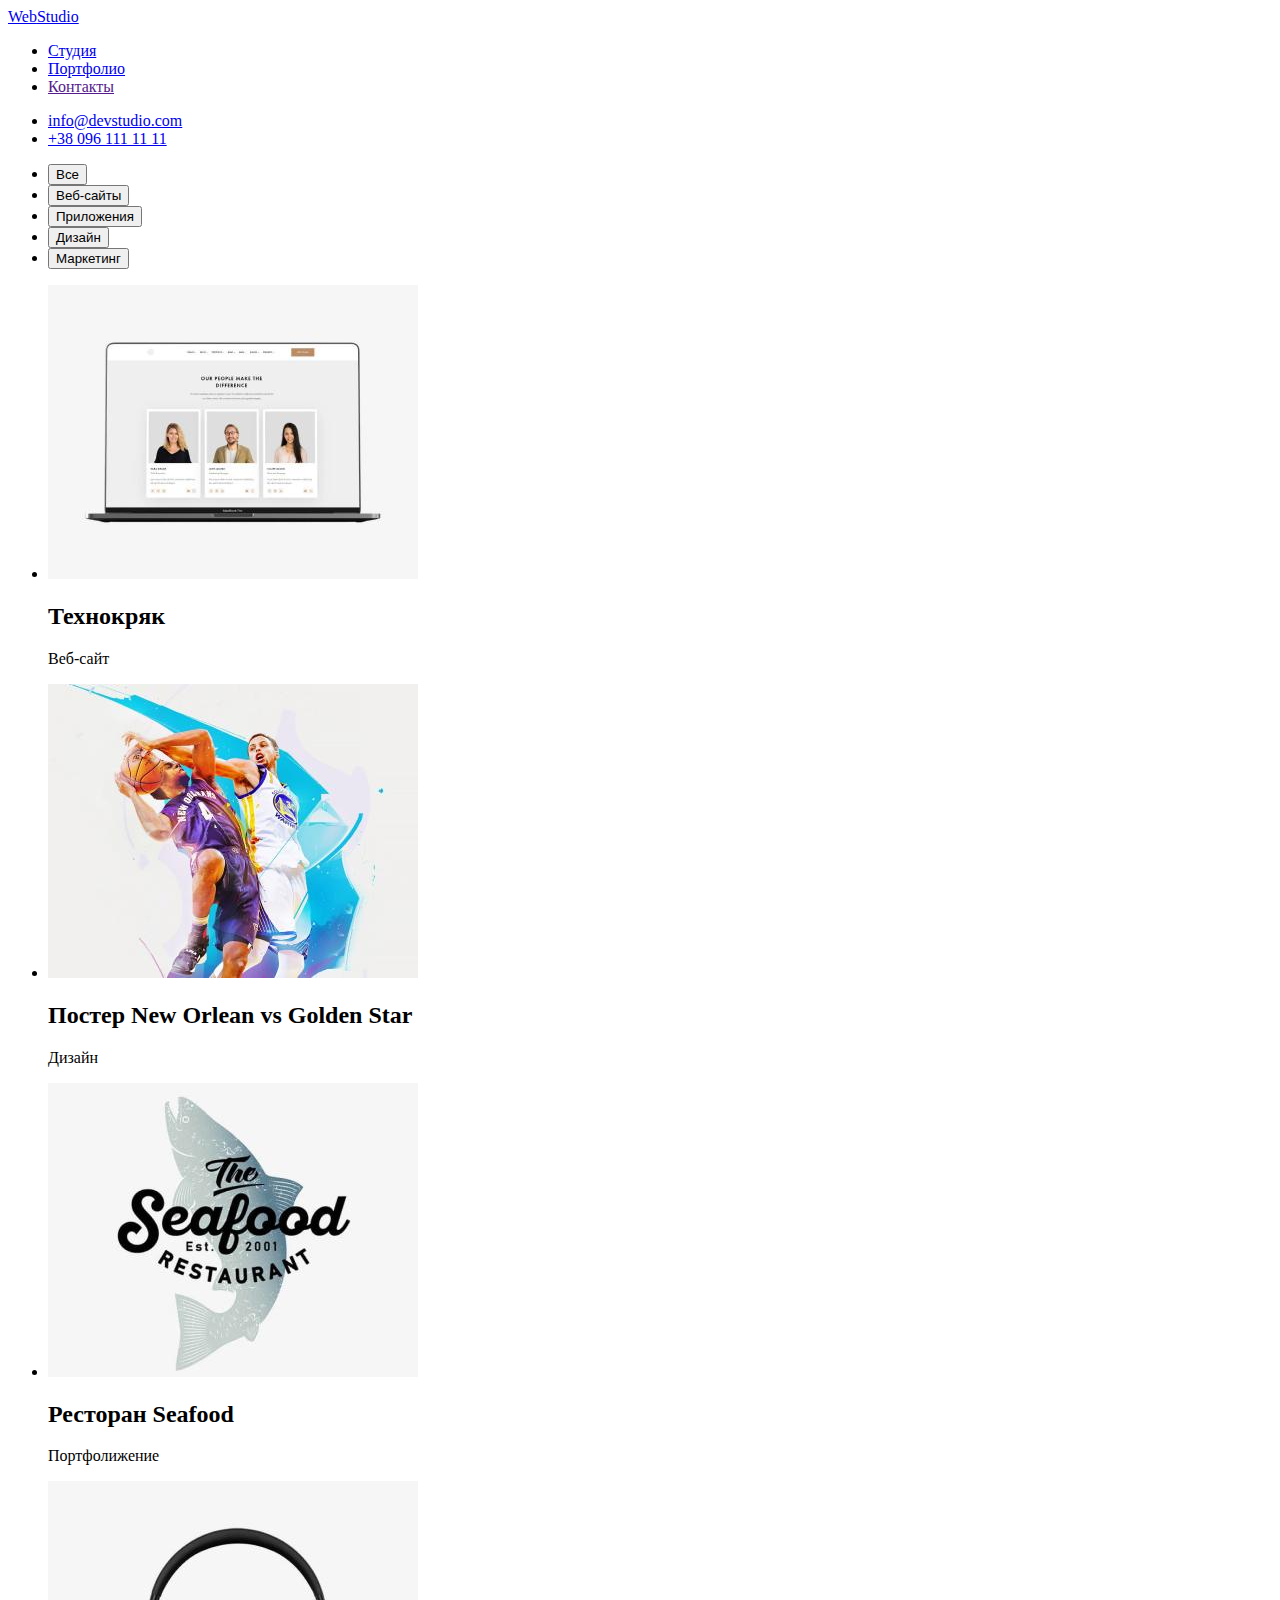
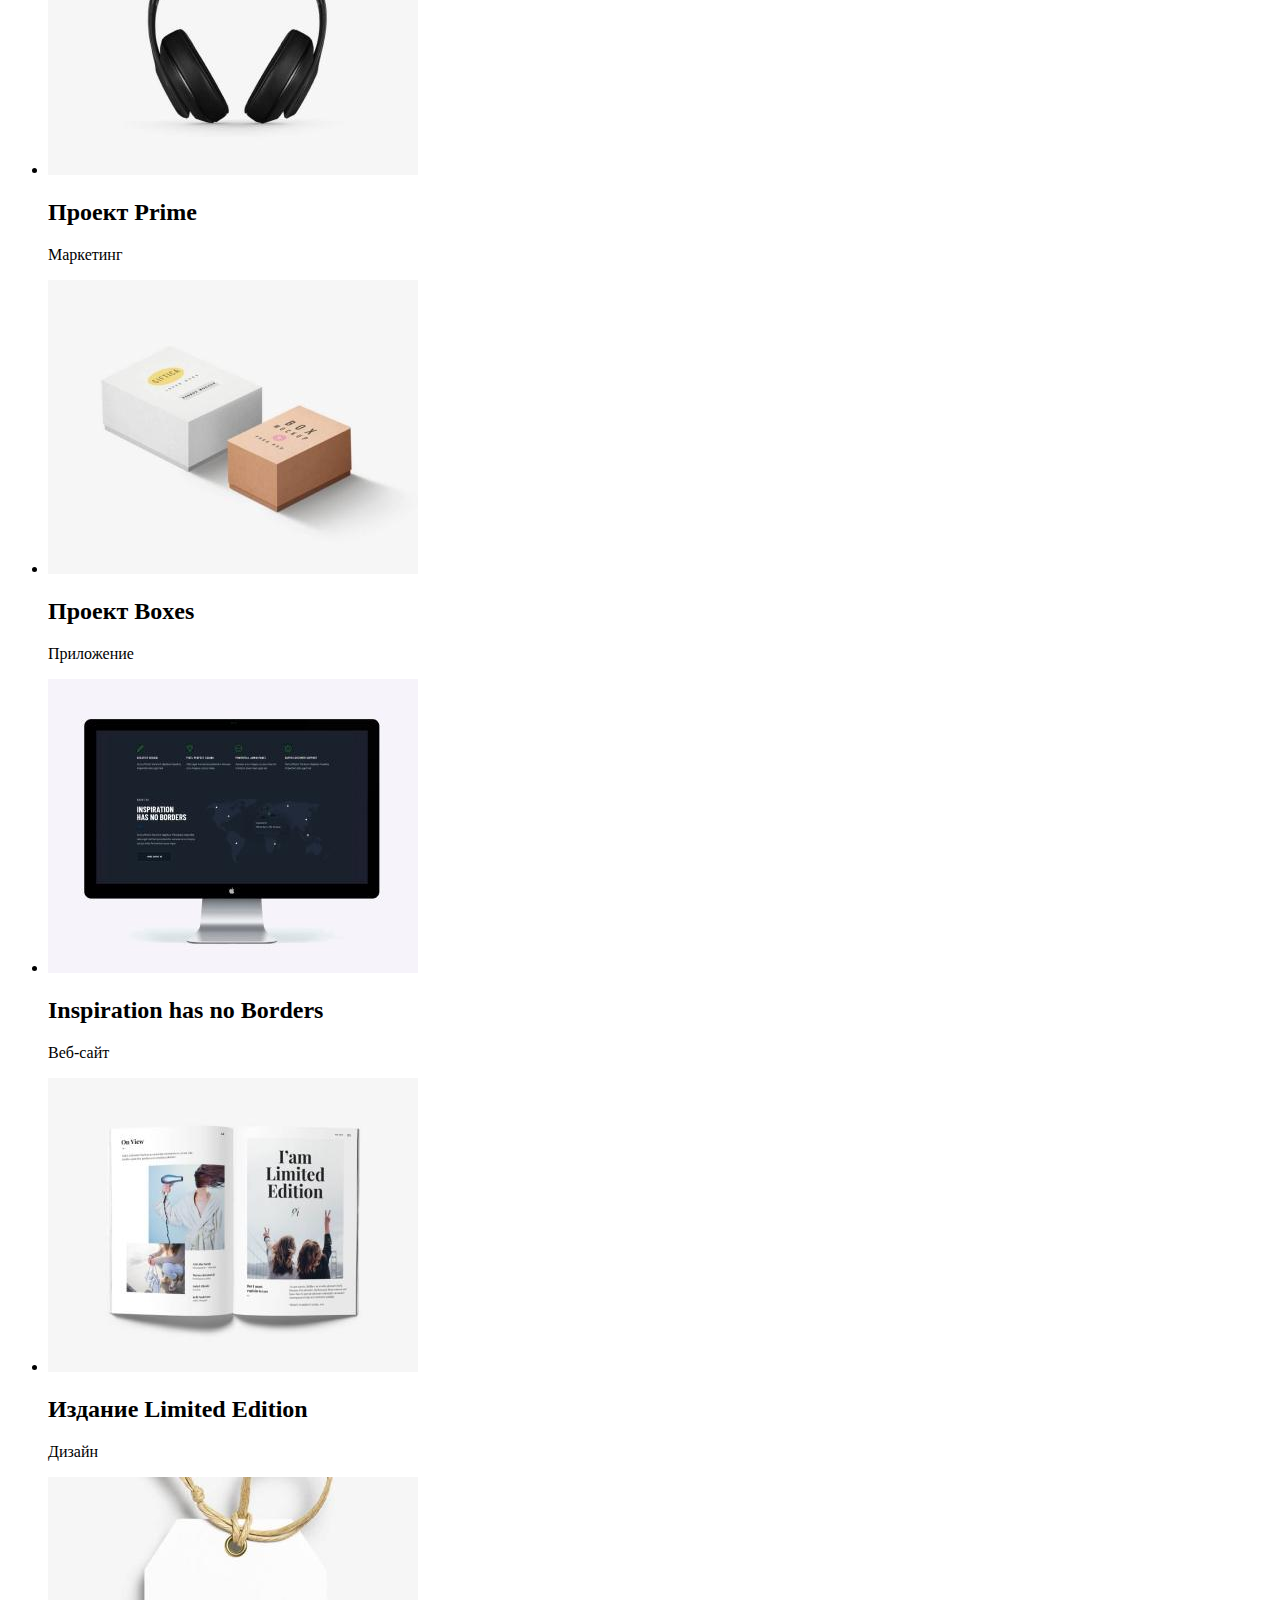
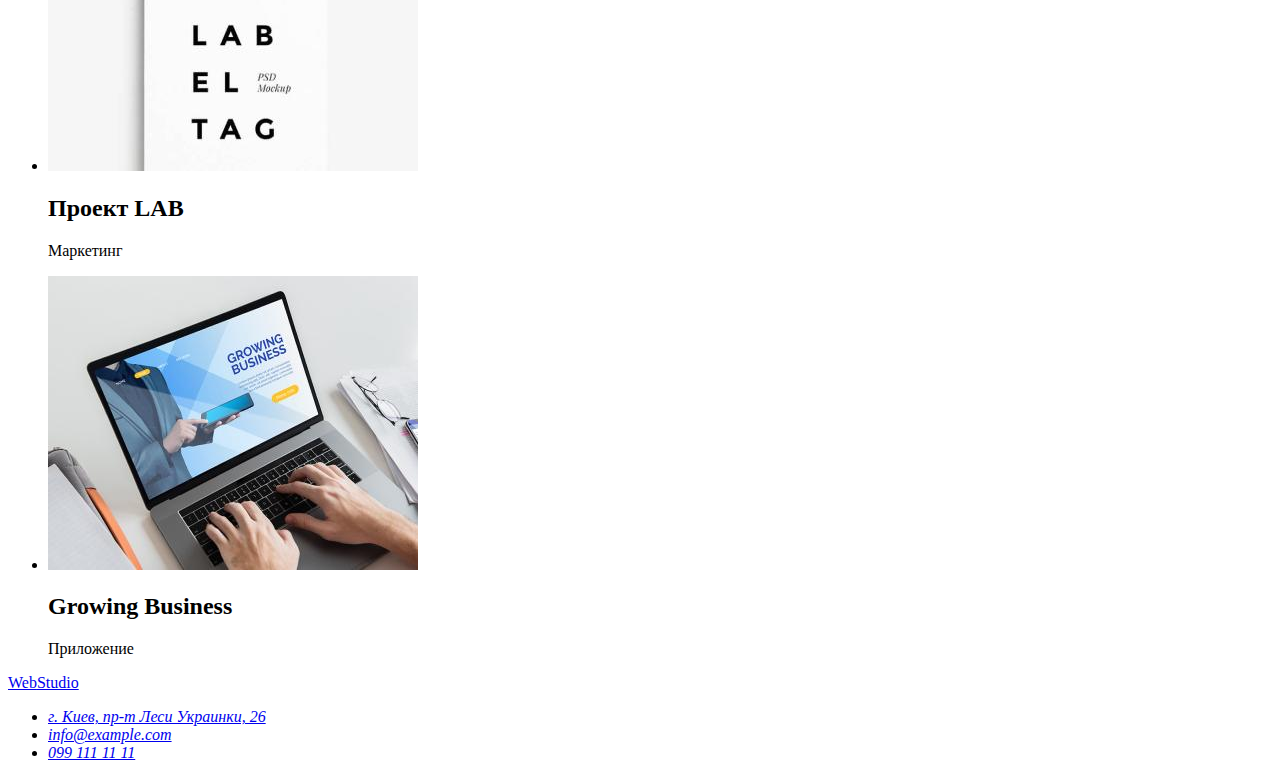
==== portfolio.html @ a6e00706 "?" ====
<!DOCTYPE html>
<html lang="en">
<head>
    <meta charset="UTF-8">
    <meta http-equiv="X-UA-Compatible" content="IE=edge">
    <meta name="description" content="webstudio create website for business"/>
    <meta name="viewport" content="width=device-width, initial-scale=1.0">
    <title>Webstudio</title>
    <link rel="stylesheet" href="https://cdn.jsdelivr.net/npm/bootstrap@4.5.3/dist/css/bootstrap.min.css"
        integrity="sha384-TX8t27EcRE3e/ihU7zmQxVncDAy5uIKz4rEkgIXeMed4M0jlfIDPvg6uqKI2xXr2" crossorigin="anonymous">
    <link rel="stylesheet" href="/css/styles.css">
    <link
        href="https://fonts.googleapis.com/css2?family=Raleway&family=Roboto:ital,wght@0,700;1,400;1,500;1,700&display=swap"
        rel="stylesheet">
</head>

<body>

    <header class="box1">
        <div>
            <a class="logo" href="index.html">Web<span class="logo2">Studio</span> </a>
            <!--добавить ссылки в навигацию-->
            <nav>
                <ul>
                    <li><a class="header" href="index.html">Студия</a></li>
                    <li><a class="header" href="portfolio.html">Портфолио</a></li>
                    <li><a class="header" href="">Контакты</a></li>
                </ul>
            </nav>
        </div>
        <ul>
            <li><a class="header" href="mailto:info@devstudio.com">info@devstudio.com</a></li>
            <li><a class="header" href="tel:+380961111111">+38 096 111 11 11</a></li>
        </ul>
    </header>

    <main>
        <section class="box7">
        <div>
            <ul class="">
                <li>
                    <button class="filter" type="button"> Все</button>
                </li>
                <li>
                    <button class="filter" type="button"> Веб-сайты</button> 
                </li>
                <li>
                    <button class="filter" type="button"> Приложения</button>
                </li>
                <li>
                    <button class="filter" type="button"> Дизайн</button>
                </li>
                <li>
                    <button  class="filter" type="button">Маркетинг</button> 
                </li>
            </ul>
        </div>

        <div>
          <ul>
                <li>
                    <img src="/images/8.jpg" alt="открытый ноутбук с профайлами 3х людей" width="370" height="294"> 
                    <h2  class="heading6">Технокряк</h2> 
                    <p class="description secondary">Веб-сайт</p> 
                </li>
                <li>
                    <img src="/images/9.jpg" alt="два баскедболиста с мячем" width="370" height="294">
                    <h2 class="heading6"> Постер New Orlean vs Golden Star</h2> 
                    <p class="description secondary">Дизайн</p> 
                </li>
                <li>
                    <img src="/images/10.jpg" alt="рыба" width="370" height="294">
                    <h2 class="heading6"> Ресторан Seafood</h2> 
                    <p class="description secondary">Портфолижение</p>
                </li>
                <li>
                    <img src="/images/11.jpg" alt="наушники" width="370" height="294"> 
                    <h2 class="heading6">Проект  Prime</h2> 
                    <p class="description secondary">Маркетинг</p> 
                </li>
                <li>
                    <img src="/images/12.jpg" alt="две коробки" width="370" height="294">
                    <h2 class="heading6">Проект Boxes</h2>
                    <p class="description secondary"> Приложение</p> 
                </li>
                <li>
                    <img src="/images/13.jpg" alt="монитор компьютера" width="370" height="294">
                    <h2 class="heading6">Inspiration has no Borders</h2> 
                    <p class="description secondary">Веб-сайт</p> 
                </li>
                <li>
                    <img src="/images/14.jpg" alt="открытая книга" width="370" height="294"> 
                    <h2 class="heading6">Издание Limited Edition</h2> 
                    <p class="description secondary">Дизайн</p> 
                </li>
                <li>
                    <img src="/images/15.jpg" alt="этикетка" width="370" height="294">
                    <h2 class="heading6">Проект LAB</h2> 
                    <p class="description secondary">Маркетинг</p> 
                </li>
                <li>
                    <img src="/images/16.jpg" alt="руки печатают на ноутбуке" width="370" height="294"> 
                    <h2 class="heading6">Growing Business</h2> 
                    <p class="description secondary">Приложение</p> 
                </li>
          </ul>
        </div>
        </section>
    </main>

    <footer class="box6">
        <a class="logo" href="index.html">Web<span class="logo3">Studio</span> </a>
        <address>
            <ul>
                <li>
                    <a class="footer" href="https://www.google.com/maps/place/Lesi+Ukrainky+Blvd,+26,+Kyiv,+Ukraine,+02000/@50.4269006,30.5400176,16.75z/data=!4m5!3m4!1s0x40d4cf0e033ecbe9:0x57a4dffefec77da0!8m2!3d50.4265807!4d30.5383858">
                     г. Киев, пр-т Леси Украинки, 26</a>
                </li>
                <li>
                    <a class="footer" href="mailto:info@example.com">info@example.com</a>
                </li>
                <li>
                    <a class="footer" href="tel:0991111111">099 111 11 11</a>
                </li>
            </ul>
        </address>
    </footer>


<script src="https://code.jquery.com/jquery-3.5.1.slim.min.js"
    integrity="sha384-DfXdz2htPH0lsSSs5nCTpuj/zy4C+OGpamoFVy38MVBnE+IbbVYUew+OrCXaRkfj"
    crossorigin="anonymous"></script>
<script src="https://cdn.jsdelivr.net/npm/bootstrap@4.5.3/dist/js/bootstrap.bundle.min.js"
    integrity="sha384-ho+j7jyWK8fNQe+A12Hb8AhRq26LrZ/JpcUGGOn+Y7RsweNrtN/tE3MoK7ZeZDyx"
    crossorigin="anonymous"></script>
</body>
</html>
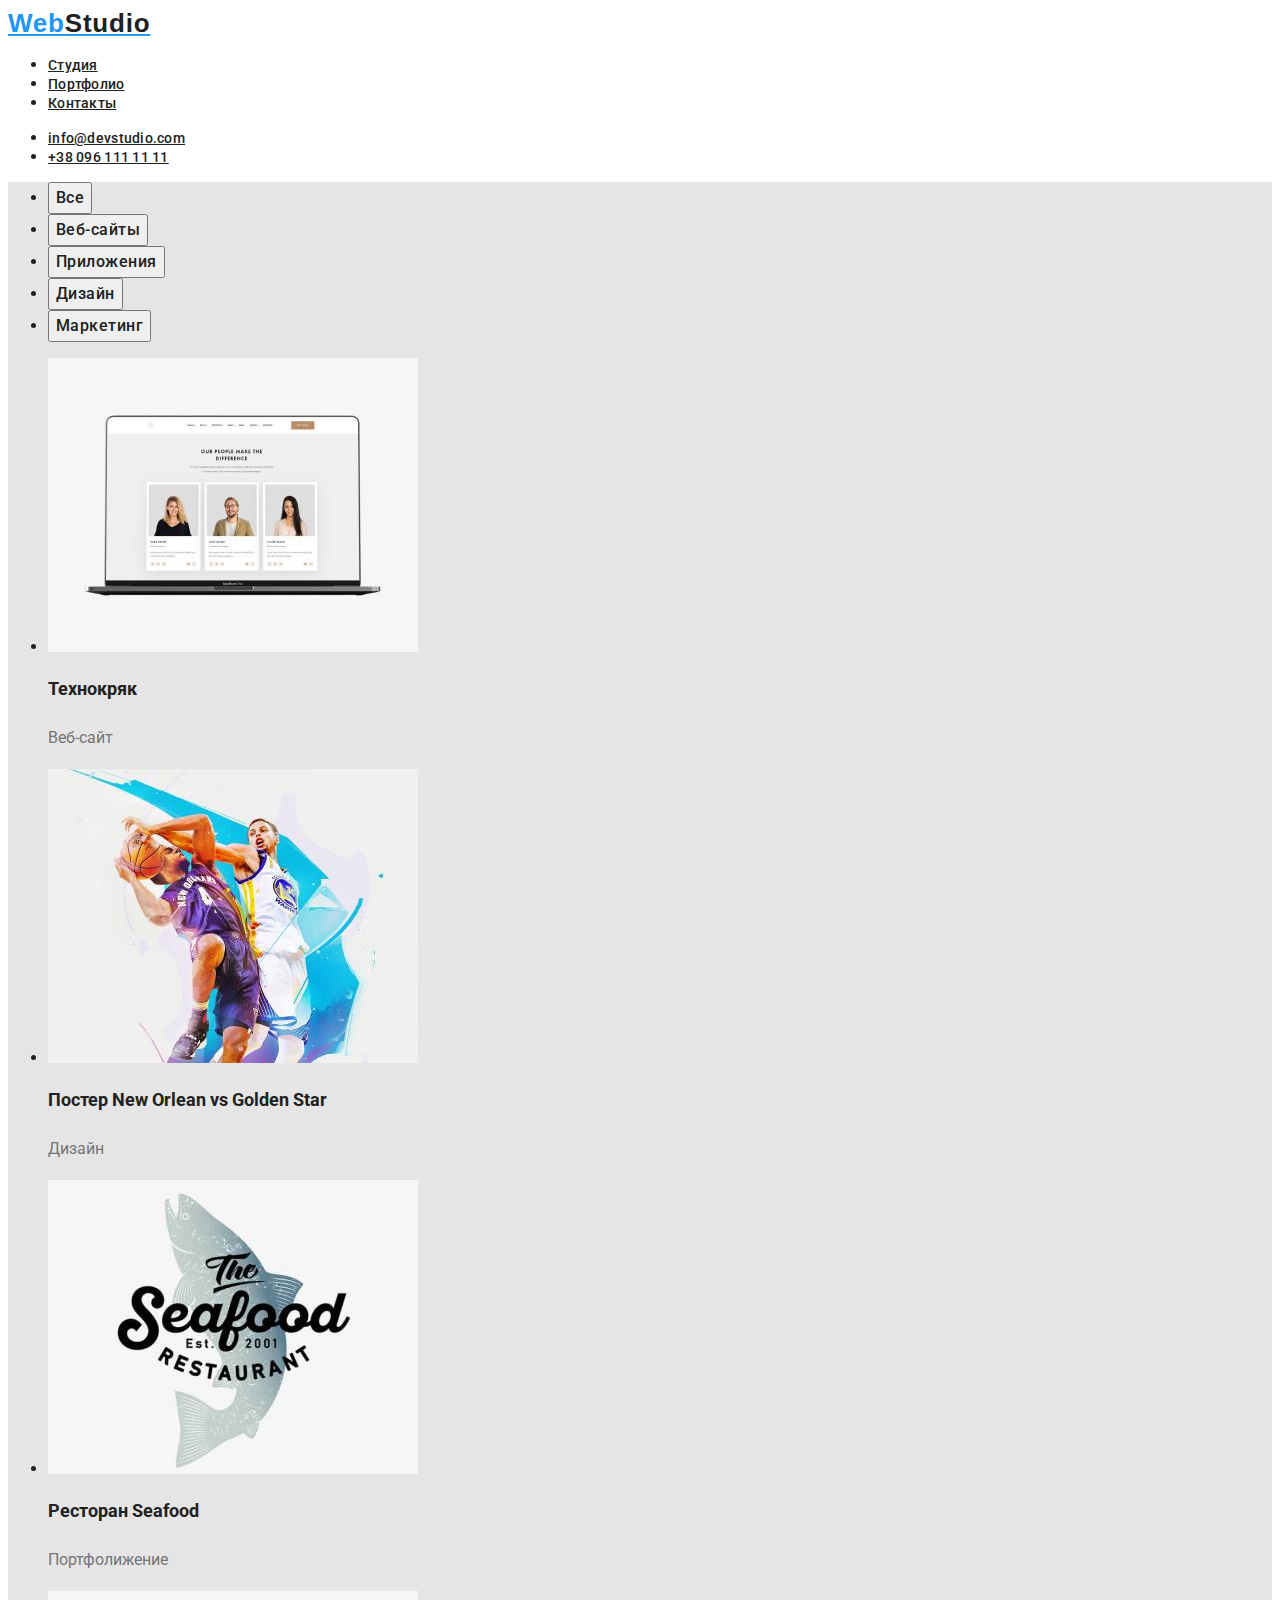
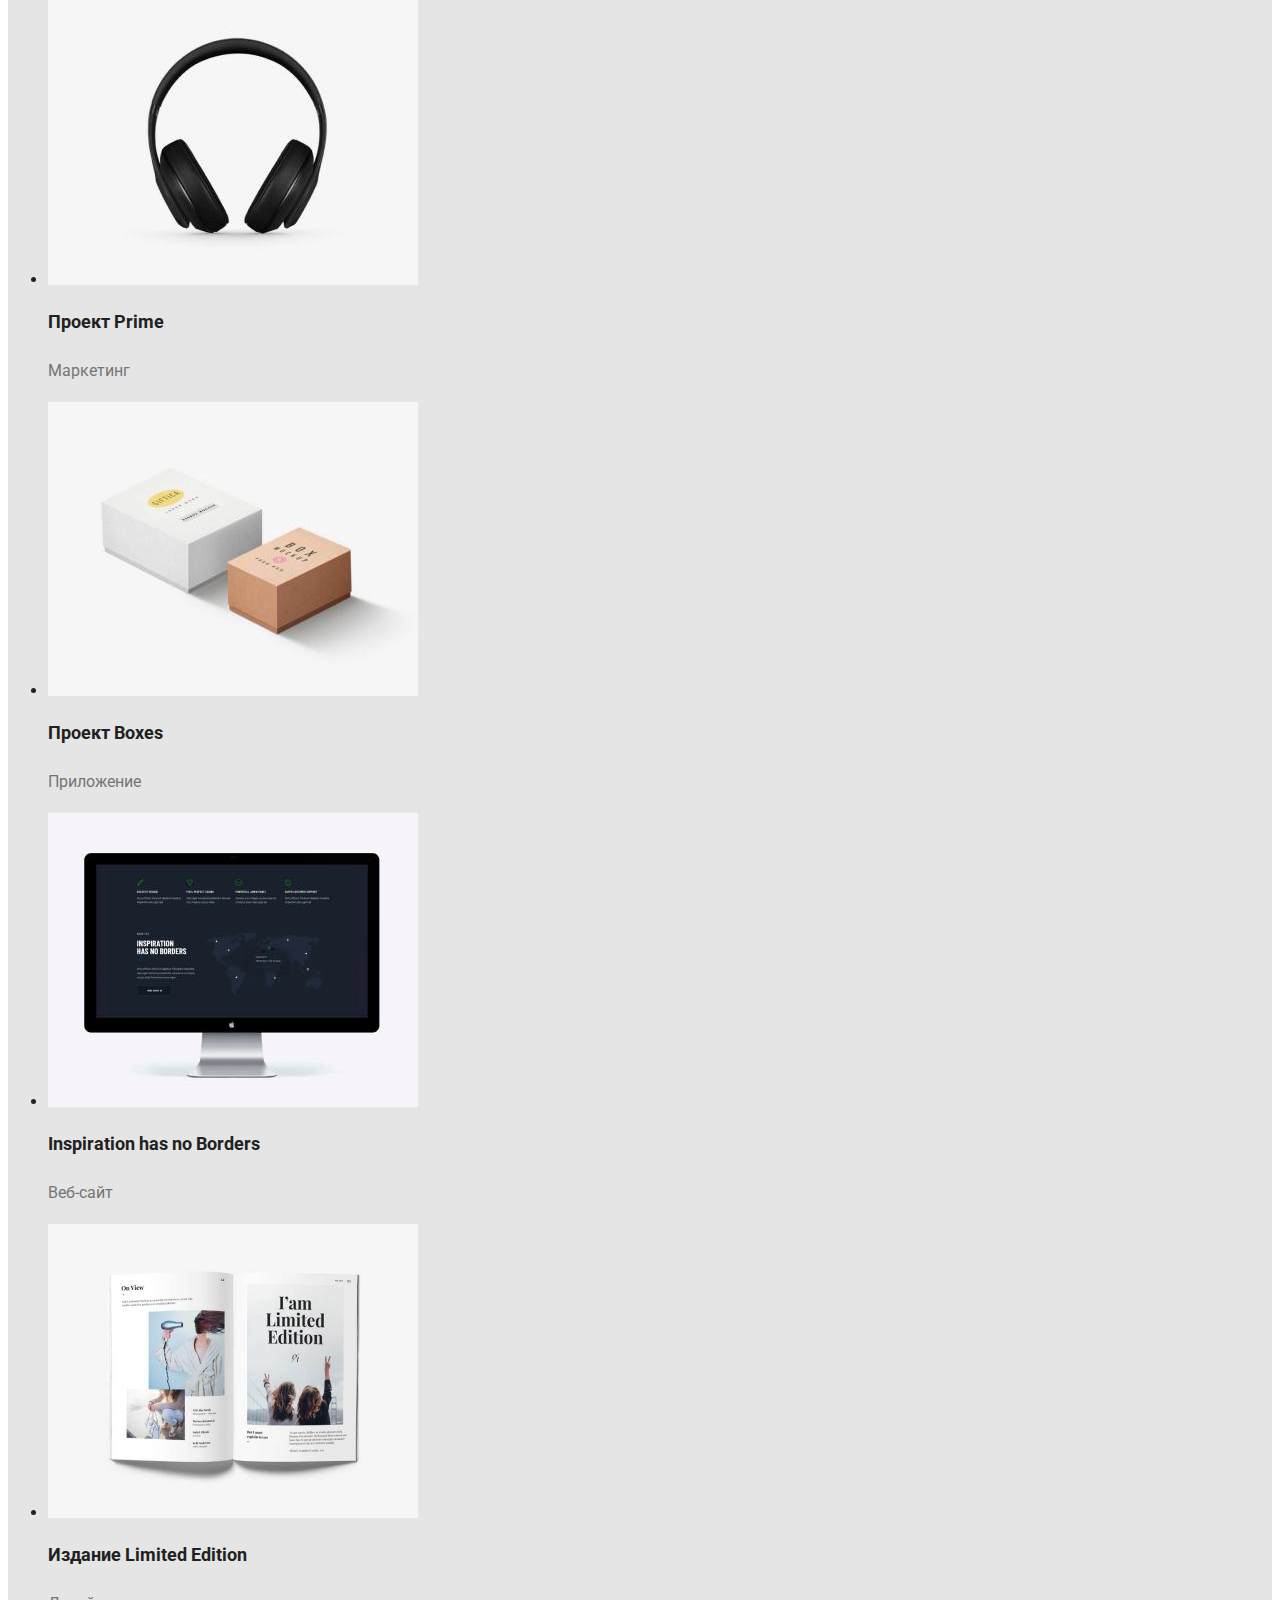
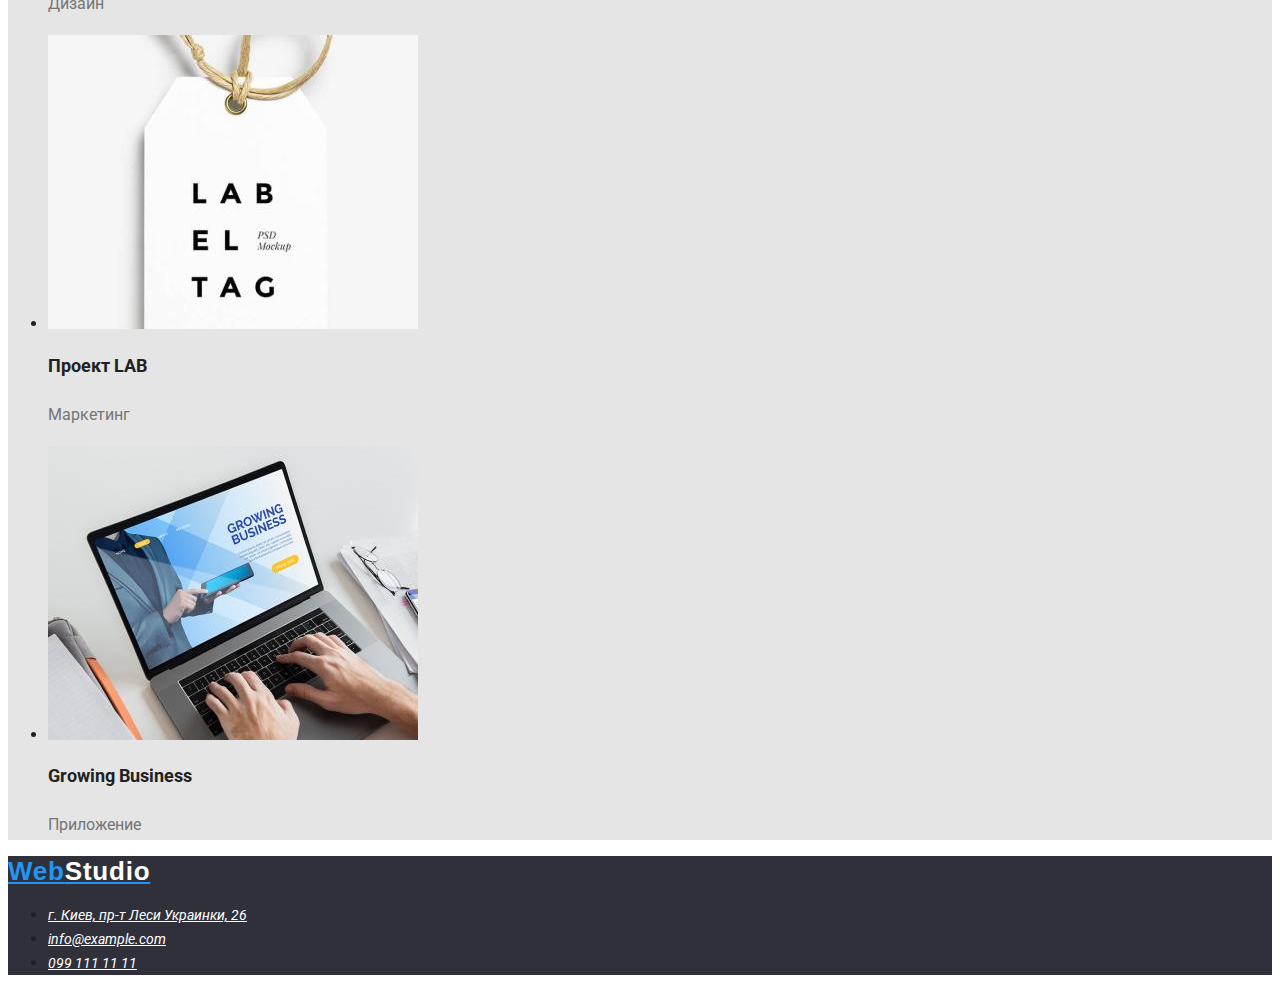
==== commit 40384c71: "точки" ====
--- a/portfolio.html
+++ b/portfolio.html
@@ -6,24 +6,22 @@
     <meta name="description" content="webstudio create website for business"/>
     <meta name="viewport" content="width=device-width, initial-scale=1.0">
     <title>Webstudio</title>
-    <link rel="stylesheet" href="https://cdn.jsdelivr.net/npm/bootstrap@4.5.3/dist/css/bootstrap.min.css"
-        integrity="sha384-TX8t27EcRE3e/ihU7zmQxVncDAy5uIKz4rEkgIXeMed4M0jlfIDPvg6uqKI2xXr2" crossorigin="anonymous">
-    <link rel="stylesheet" href="/css/styles.css">
     <link
         href="https://fonts.googleapis.com/css2?family=Raleway&family=Roboto:ital,wght@0,700;1,400;1,500;1,700&display=swap"
         rel="stylesheet">
+    <link rel="stylesheet" href="/css/styles.css">
 </head>
 
 <body>
 
     <header class="box1">
         <div>
-            <a class="logo" href="index.html">Web<span class="logo2">Studio</span> </a>
+            <a class="logo" href="./index.html">Web<span class="logo2">Studio</span> </a>
             <!--добавить ссылки в навигацию-->
             <nav>
                 <ul>
-                    <li><a class="header" href="index.html">Студия</a></li>
-                    <li><a class="header" href="portfolio.html">Портфолио</a></li>
+                    <li><a class="header" href="./index.html">Студия</a></li>
+                    <li><a class="header" href="./portfolio.html">Портфолио</a></li>
                     <li><a class="header" href="">Контакты</a></li>
                 </ul>
             </nav>
@@ -39,16 +37,16 @@
         <div>
             <ul class="">
                 <li>
-                    <button class="filter" type="button"> Все</button>
+                    <button class="filter" type="button">Все</button>
                 </li>
                 <li>
-                    <button class="filter" type="button"> Веб-сайты</button> 
+                    <button class="filter" type="button">Веб-сайты</button> 
                 </li>
                 <li>
-                    <button class="filter" type="button"> Приложения</button>
+                    <button class="filter" type="button">Приложения</button>
                 </li>
                 <li>
-                    <button class="filter" type="button"> Дизайн</button>
+                    <button class="filter" type="button">Дизайн</button>
                 </li>
                 <li>
                     <button  class="filter" type="button">Маркетинг</button> 
@@ -59,47 +57,47 @@
         <div>
           <ul>
                 <li>
-                    <img src="/images/8.jpg" alt="открытый ноутбук с профайлами 3х людей" width="370" height="294"> 
+                    <img src="./images/8.jpg" alt="открытый ноутбук с профайлами 3х людей" width="370" height="294"> 
                     <h2  class="heading6">Технокряк</h2> 
                     <p class="description secondary">Веб-сайт</p> 
                 </li>
                 <li>
-                    <img src="/images/9.jpg" alt="два баскедболиста с мячем" width="370" height="294">
+                    <img src="./images/9.jpg" alt="два баскедболиста с мячем" width="370" height="294">
                     <h2 class="heading6"> Постер New Orlean vs Golden Star</h2> 
                     <p class="description secondary">Дизайн</p> 
                 </li>
                 <li>
-                    <img src="/images/10.jpg" alt="рыба" width="370" height="294">
+                    <img src="./images/10.jpg" alt="рыба" width="370" height="294">
                     <h2 class="heading6"> Ресторан Seafood</h2> 
                     <p class="description secondary">Портфолижение</p>
                 </li>
                 <li>
-                    <img src="/images/11.jpg" alt="наушники" width="370" height="294"> 
+                    <img src="./images/11.jpg" alt="наушники" width="370" height="294"> 
                     <h2 class="heading6">Проект  Prime</h2> 
                     <p class="description secondary">Маркетинг</p> 
                 </li>
                 <li>
-                    <img src="/images/12.jpg" alt="две коробки" width="370" height="294">
+                    <img src="./images/12.jpg" alt="две коробки" width="370" height="294">
                     <h2 class="heading6">Проект Boxes</h2>
                     <p class="description secondary"> Приложение</p> 
                 </li>
                 <li>
-                    <img src="/images/13.jpg" alt="монитор компьютера" width="370" height="294">
+                    <img src="./images/13.jpg" alt="монитор компьютера" width="370" height="294">
                     <h2 class="heading6">Inspiration has no Borders</h2> 
                     <p class="description secondary">Веб-сайт</p> 
                 </li>
                 <li>
-                    <img src="/images/14.jpg" alt="открытая книга" width="370" height="294"> 
+                    <img src="./images/14.jpg" alt="открытая книга" width="370" height="294"> 
                     <h2 class="heading6">Издание Limited Edition</h2> 
                     <p class="description secondary">Дизайн</p> 
                 </li>
                 <li>
-                    <img src="/images/15.jpg" alt="этикетка" width="370" height="294">
+                    <img src="./images/15.jpg" alt="этикетка" width="370" height="294">
                     <h2 class="heading6">Проект LAB</h2> 
                     <p class="description secondary">Маркетинг</p> 
                 </li>
                 <li>
-                    <img src="/images/16.jpg" alt="руки печатают на ноутбуке" width="370" height="294"> 
+                    <img src="./images/16.jpg" alt="руки печатают на ноутбуке" width="370" height="294"> 
                     <h2 class="heading6">Growing Business</h2> 
                     <p class="description secondary">Приложение</p> 
                 </li>
@@ -109,7 +107,7 @@
     </main>
 
     <footer class="box6">
-        <a class="logo" href="index.html">Web<span class="logo3">Studio</span> </a>
+        <a class="logo" href="./index.html">Web<span class="logo3">Studio</span> </a>
         <address>
             <ul>
                 <li>
@@ -125,13 +123,5 @@
             </ul>
         </address>
     </footer>
-
-
-<script src="https://code.jquery.com/jquery-3.5.1.slim.min.js"
-    integrity="sha384-DfXdz2htPH0lsSSs5nCTpuj/zy4C+OGpamoFVy38MVBnE+IbbVYUew+OrCXaRkfj"
-    crossorigin="anonymous"></script>
-<script src="https://cdn.jsdelivr.net/npm/bootstrap@4.5.3/dist/js/bootstrap.bundle.min.js"
-    integrity="sha384-ho+j7jyWK8fNQe+A12Hb8AhRq26LrZ/JpcUGGOn+Y7RsweNrtN/tE3MoK7ZeZDyx"
-    crossorigin="anonymous"></script>
 </body>
 </html>--- a/css/styles.css
+++ b/css/styles.css
@@ -0,0 +1,179 @@
+:root {
+   --primary-text-color:#212121;
+   --secondary-text-color: #757575;
+   --accent-color: #2196F3; 
+   --primary-white-color: #ffffff;
+   --primary-bgcolor:#2F303A;
+   --secondary-bgcolor: #E5E5E5;
+   --tertiary-bgcolor: #F5F4FA;
+}
+
+body { 
+    color: var(--primary-text-color);
+    font-family: 'Roboto',sans-serif;
+    font-style: normal;
+    font-weight: normal;
+      }
+
+
+/* боксы*/
+.box1{ background-color: var(--primary-white-color);
+
+}
+
+.box2 {
+    background-color: var(--primary-bgcolor)
+   
+}
+
+.box3 {
+    background-color: var(--secondary-bgcolor);
+}
+
+.box4 {
+    background-color: var(--secondary-bgcolor);
+}
+
+.box5 {
+    background-color: var(--tertiary-bgcolor);
+}
+
+.box6 {
+    background-color: var(--primary-bgcolor);
+}
+
+.box7 {
+    background-color: var(--secondary-bgcolor);
+}
+
+/* все что с хувер эффектом*/
+.header{ color: inherit;
+         font-family: inherit;
+         font-weight: 500;
+         font-size: 14px;
+         line-height: 16px;
+         letter-spacing: 0.02em;
+         }
+
+.header:hover, .header:focus { 
+    color: var(--accent-color);
+}
+
+.submit {
+    font-family: inherit;
+    font-weight: bold;
+    font-size: 16px;
+    line-height: 30px;
+    letter-spacing: 0.06em;
+    color: var(--primary-white-color);
+    background-color: var(--accent-color);
+    display: flex;
+    align-items: center;
+    text-align: center;
+    cursor: pointer;
+}
+
+.filter {
+    font-family: inherit;
+    font-weight: 500;
+    font-size: 16px;
+    line-height: 26px;
+    letter-spacing: 0.03em;
+    color:var(--primary-text-color);
+}
+
+.filter:hover, .filter:focus { background-color: var(--accent-color);
+                               color:var(--primary-white-color);
+}
+
+/* все описания */
+
+.description {
+    color: var(--secondary-text-color);
+}
+
+.primary {
+    font-family: inherit;
+    font-size: 14px;
+    line-height: 24px;
+    letter-spacing: 0.03em;  
+
+}
+
+.secondary {
+    font-family: inherit;
+     font-size: 16px;
+    line-height: 30px;
+}
+
+/* Logo*/
+
+.logo {
+    color: var(--accent-color);
+    font-family: 'Releway', sans-serif;
+    font-weight: bold;
+    font-size: 26px;
+    line-height: 31px;
+    letter-spacing: 0.03em;
+}
+
+.logo2 {
+    color: var(--primary-text-color);
+}
+
+.logo3 { 
+    color: var(--primary-white-color);
+}
+
+/*footer*/
+
+.footer {
+    font-family: inherit;
+    font-size: 14px;
+    line-height: 24px;
+    color: var(--primary-white-color);
+}
+
+/*все заголовки*/
+
+.heading1 {
+    color: var(--primary-white-color);
+    font-family: inherit;
+    font-weight: 900;
+    font-size: 44px;
+    line-height: 60px;
+    text-transform:uppercase;
+    text-align: center;
+    letter-spacing: 0.06em;
+
+}
+
+.heading3 {
+    font-family: inherit;
+    font-size: 14px;
+    line-height: 16px;
+    color: inherit;
+
+}
+
+.heading4 {
+    font-family: inherit;
+    font-size: 36px;
+    line-height: 42px;
+    color: imherit;
+}
+
+.heading5 {font-family: inherit;
+           font-style: medium;
+           font-size: 16px;
+           line-height: 19px;
+           color: inherit;
+
+}
+
+.heading6 {
+    font-family: inherit;
+    color: inherit;
+    font-size: 18px;
+    line-height: 36px;
+}
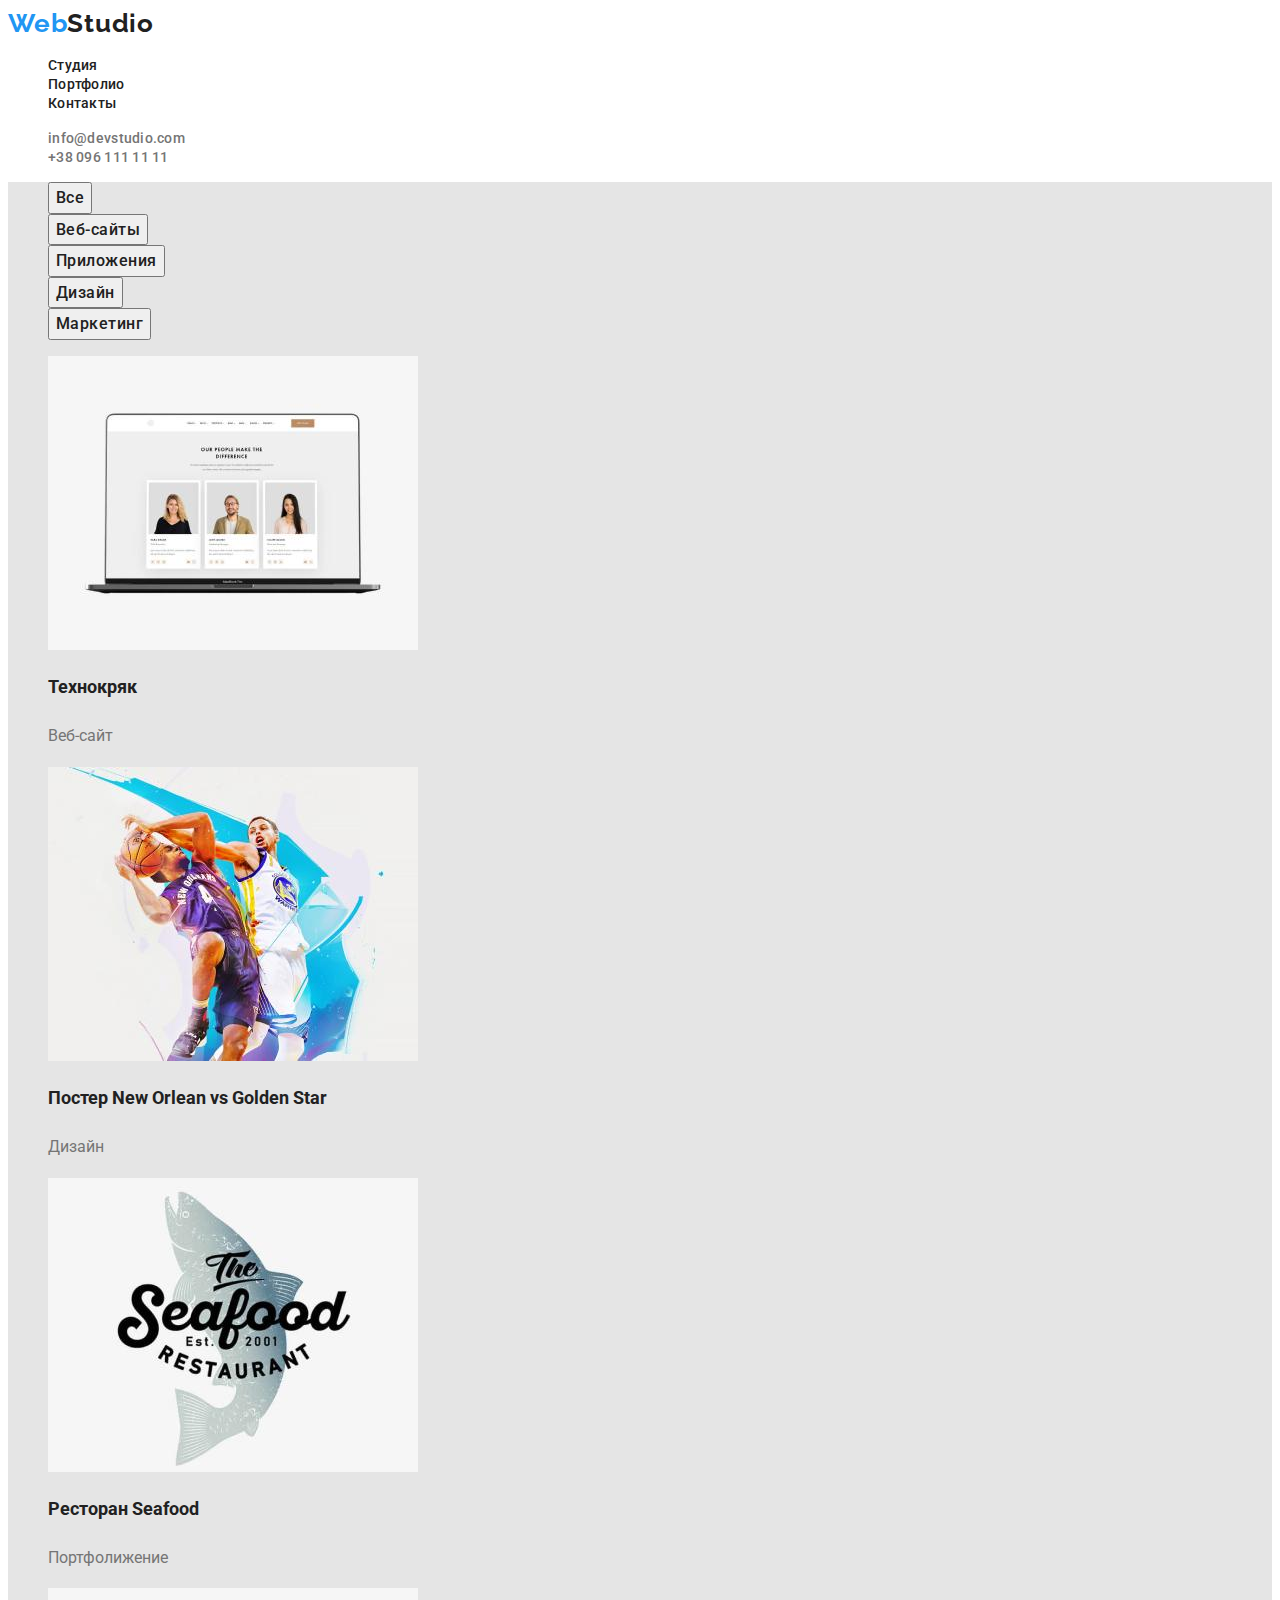
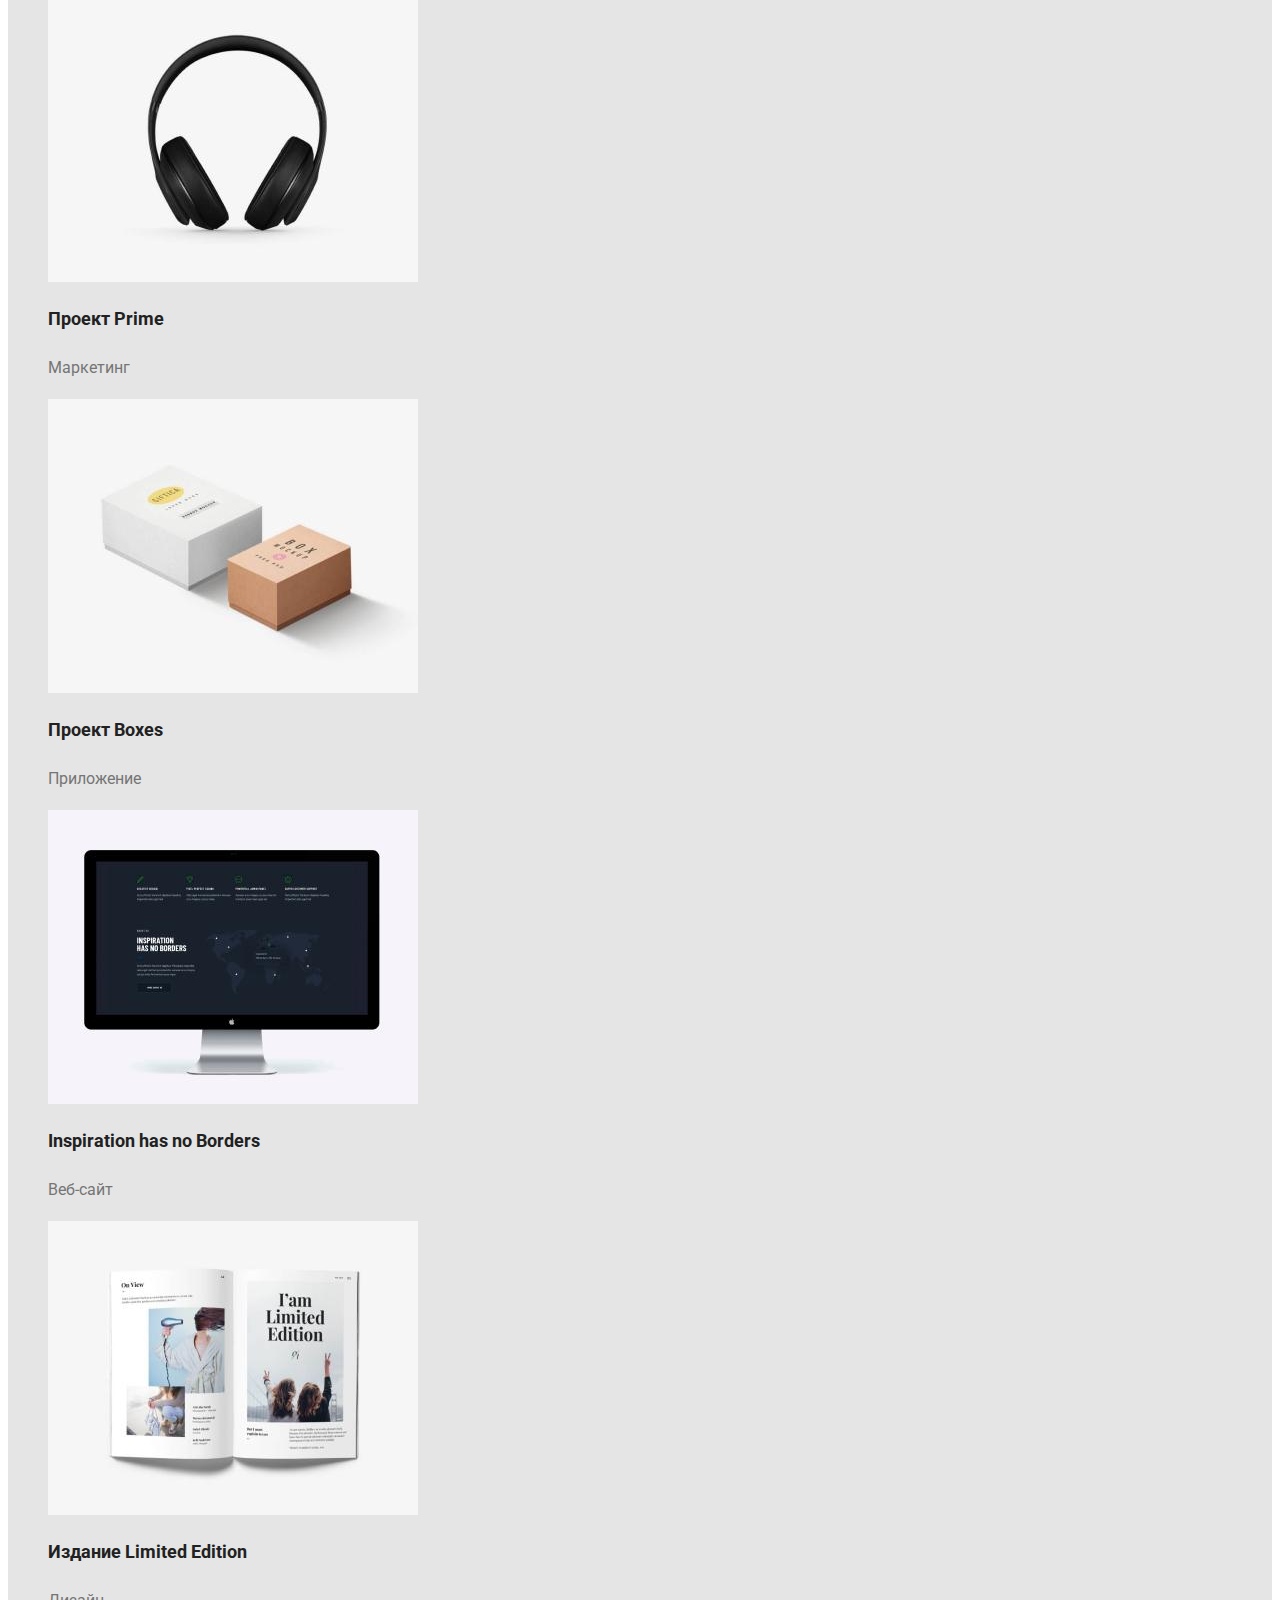
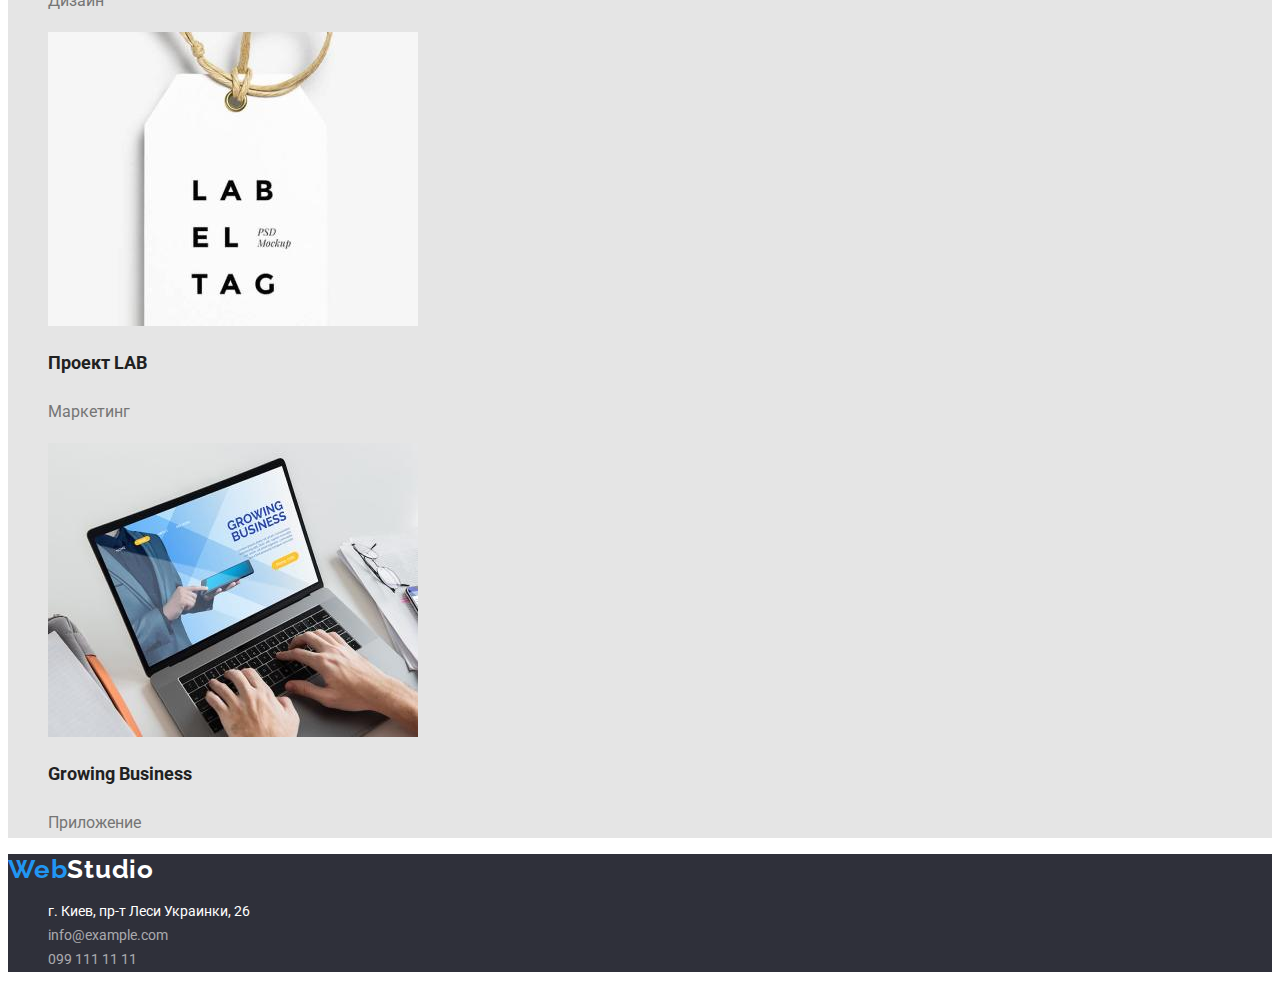
==== commit 1fdc3161: "CSS" ====
--- a/portfolio.html
+++ b/portfolio.html
@@ -6,10 +6,9 @@
     <meta name="description" content="webstudio create website for business"/>
     <meta name="viewport" content="width=device-width, initial-scale=1.0">
     <title>Webstudio</title>
-    <link
-        href="https://fonts.googleapis.com/css2?family=Raleway&family=Roboto:ital,wght@0,700;1,400;1,500;1,700&display=swap"
+    <link href="https://fonts.googleapis.com/css2?family=Raleway:wght@700&family=Roboto:wght@400;500;700;900&display=swap"
         rel="stylesheet">
-    <link rel="stylesheet" href="/css/styles.css">
+    <link rel="stylesheet" href="./css/styles.css">
 </head>
 
 <body>
@@ -19,23 +18,22 @@
             <a class="logo" href="./index.html">Web<span class="logo2">Studio</span> </a>
             <!--добавить ссылки в навигацию-->
             <nav>
-                <ul>
+                <ul class="list">
                     <li><a class="header" href="./index.html">Студия</a></li>
                     <li><a class="header" href="./portfolio.html">Портфолио</a></li>
                     <li><a class="header" href="">Контакты</a></li>
                 </ul>
             </nav>
         </div>
-        <ul>
-            <li><a class="header" href="mailto:info@devstudio.com">info@devstudio.com</a></li>
-            <li><a class="header" href="tel:+380961111111">+38 096 111 11 11</a></li>
+        <ul class="list">
+            <li><a class="header contact1" href="mailto:info@devstudio.com">info@devstudio.com</a></li>
+            <li><a class="header contact1" href="tel:+380961111111">+38 096 111 11 11</a></li>
         </ul>
     </header>
 
     <main>
         <section class="box7">
-        <div>
-            <ul class="">
+            <ul class="list">
                 <li>
                     <button class="filter" type="button">Все</button>
                 </li>
@@ -52,10 +50,8 @@
                     <button  class="filter" type="button">Маркетинг</button> 
                 </li>
             </ul>
-        </div>
 
-        <div>
-          <ul>
+          <ul class="list">
                 <li>
                     <img src="./images/8.jpg" alt="открытый ноутбук с профайлами 3х людей" width="370" height="294"> 
                     <h2  class="heading6">Технокряк</h2> 
@@ -102,23 +98,22 @@
                     <p class="description secondary">Приложение</p> 
                 </li>
           </ul>
-        </div>
         </section>
     </main>
 
     <footer class="box6">
         <a class="logo" href="./index.html">Web<span class="logo3">Studio</span> </a>
         <address>
-            <ul>
+            <ul class="list">
                 <li>
                     <a class="footer" href="https://www.google.com/maps/place/Lesi+Ukrainky+Blvd,+26,+Kyiv,+Ukraine,+02000/@50.4269006,30.5400176,16.75z/data=!4m5!3m4!1s0x40d4cf0e033ecbe9:0x57a4dffefec77da0!8m2!3d50.4265807!4d30.5383858">
                      г. Киев, пр-т Леси Украинки, 26</a>
                 </li>
                 <li>
-                    <a class="footer" href="mailto:info@example.com">info@example.com</a>
+                    <a class="footer contact" href="mailto:info@example.com">info@example.com</a>
                 </li>
                 <li>
-                    <a class="footer" href="tel:0991111111">099 111 11 11</a>
+                    <a class="footer contact" href="tel:0991111111">099 111 11 11</a>
                 </li>
             </ul>
         </address>
--- a/css/styles.css
+++ b/css/styles.css
@@ -2,7 +2,7 @@
    --primary-text-color:#212121;
    --secondary-text-color: #757575;
    --accent-color: #2196F3; 
-   --primary-white-color: #ffffff;
+   --primary-white-color: #FFFFFF;
    --primary-bgcolor:#2F303A;
    --secondary-bgcolor: #E5E5E5;
    --tertiary-bgcolor: #F5F4FA;
@@ -48,22 +48,26 @@
 
 /* все что с хувер эффектом*/
 .header{ color: inherit;
-         font-family: inherit;
          font-weight: 500;
          font-size: 14px;
-         line-height: 16px;
+         line-height: 1.14;
          letter-spacing: 0.02em;
+         text-decoration: none;
          }
 
 .header:hover, .header:focus { 
     color: var(--accent-color);
 }
 
+.contact1 {
+    color: var(--secondary-text-color);
+}
+
 .submit {
     font-family: inherit;
     font-weight: bold;
     font-size: 16px;
-    line-height: 30px;
+    line-height: 1.87;
     letter-spacing: 0.06em;
     color: var(--primary-white-color);
     background-color: var(--accent-color);
@@ -77,7 +81,7 @@
     font-family: inherit;
     font-weight: 500;
     font-size: 16px;
-    line-height: 26px;
+    line-height: 1.6;
     letter-spacing: 0.03em;
     color:var(--primary-text-color);
 }
@@ -90,31 +94,33 @@
 
 .description {
     color: var(--secondary-text-color);
+    font-weight: 400;
 }
 
 .primary {
-    font-family: inherit;
     font-size: 14px;
-    line-height: 24px;
-    letter-spacing: 0.03em;  
+    line-height: 1.7;
+    letter-spacing: 0.03em; 
+    font-weight: 400; 
 
 }
 
 .secondary {
-    font-family: inherit;
-     font-size: 16px;
-    line-height: 30px;
+    font-weight: 400;
+    font-size: 16px;
+    line-height: 1.87;
 }
 
 /* Logo*/
 
 .logo {
     color: var(--accent-color);
-    font-family: 'Releway', sans-serif;
+    font-family: 'Raleway', sans-serif;
     font-weight: bold;
     font-size: 26px;
-    line-height: 31px;
+    line-height: 1.19;
     letter-spacing: 0.03em;
+    text-decoration: none;
 }
 
 .logo2 {
@@ -128,20 +134,24 @@
 /*footer*/
 
 .footer {
-    font-family: inherit;
+    font-weight: 400;
+    font-style: normal;
     font-size: 14px;
-    line-height: 24px;
+    line-height: 1.7;
     color: var(--primary-white-color);
+    text-decoration: none;
 }
 
+.contact {
+    color: rgba(255,255,255, 0.6);
+}
 /*все заголовки*/
 
 .heading1 {
     color: var(--primary-white-color);
-    font-family: inherit;
     font-weight: 900;
     font-size: 44px;
-    line-height: 60px;
+    line-height: 1.36;
     text-transform:uppercase;
     text-align: center;
     letter-spacing: 0.06em;
@@ -149,31 +159,36 @@
 }
 
 .heading3 {
-    font-family: inherit;
     font-size: 14px;
-    line-height: 16px;
+    line-height: 1.14;
+    color: inherit;
+    text-transform: uppercase;
+    font-weight: 700;
+
+}
+
+.heading4 {
+    font-size: 36px;
+    line-height: 1.16;
+    color: imherit;
+}
+
+.heading5 {
+    font-style: medium;
+    font-size: 16px;
+    line-height: 1.18;
     color: inherit;
 
 }
 
-.heading4 {
-    font-family: inherit;
-    font-size: 36px;
-    line-height: 42px;
-    color: imherit;
+.heading6 {
+    color: inherit;
+    font-size: 18px;
+    line-height: 2;
 }
 
-.heading5 {font-family: inherit;
-           font-style: medium;
-           font-size: 16px;
-           line-height: 19px;
-           color: inherit;
+/* Списки*/
 
-}
-
-.heading6 {
-    font-family: inherit;
-    color: inherit;
-    font-size: 18px;
-    line-height: 36px;
-}
+.list {
+    list-style-type:none;
+}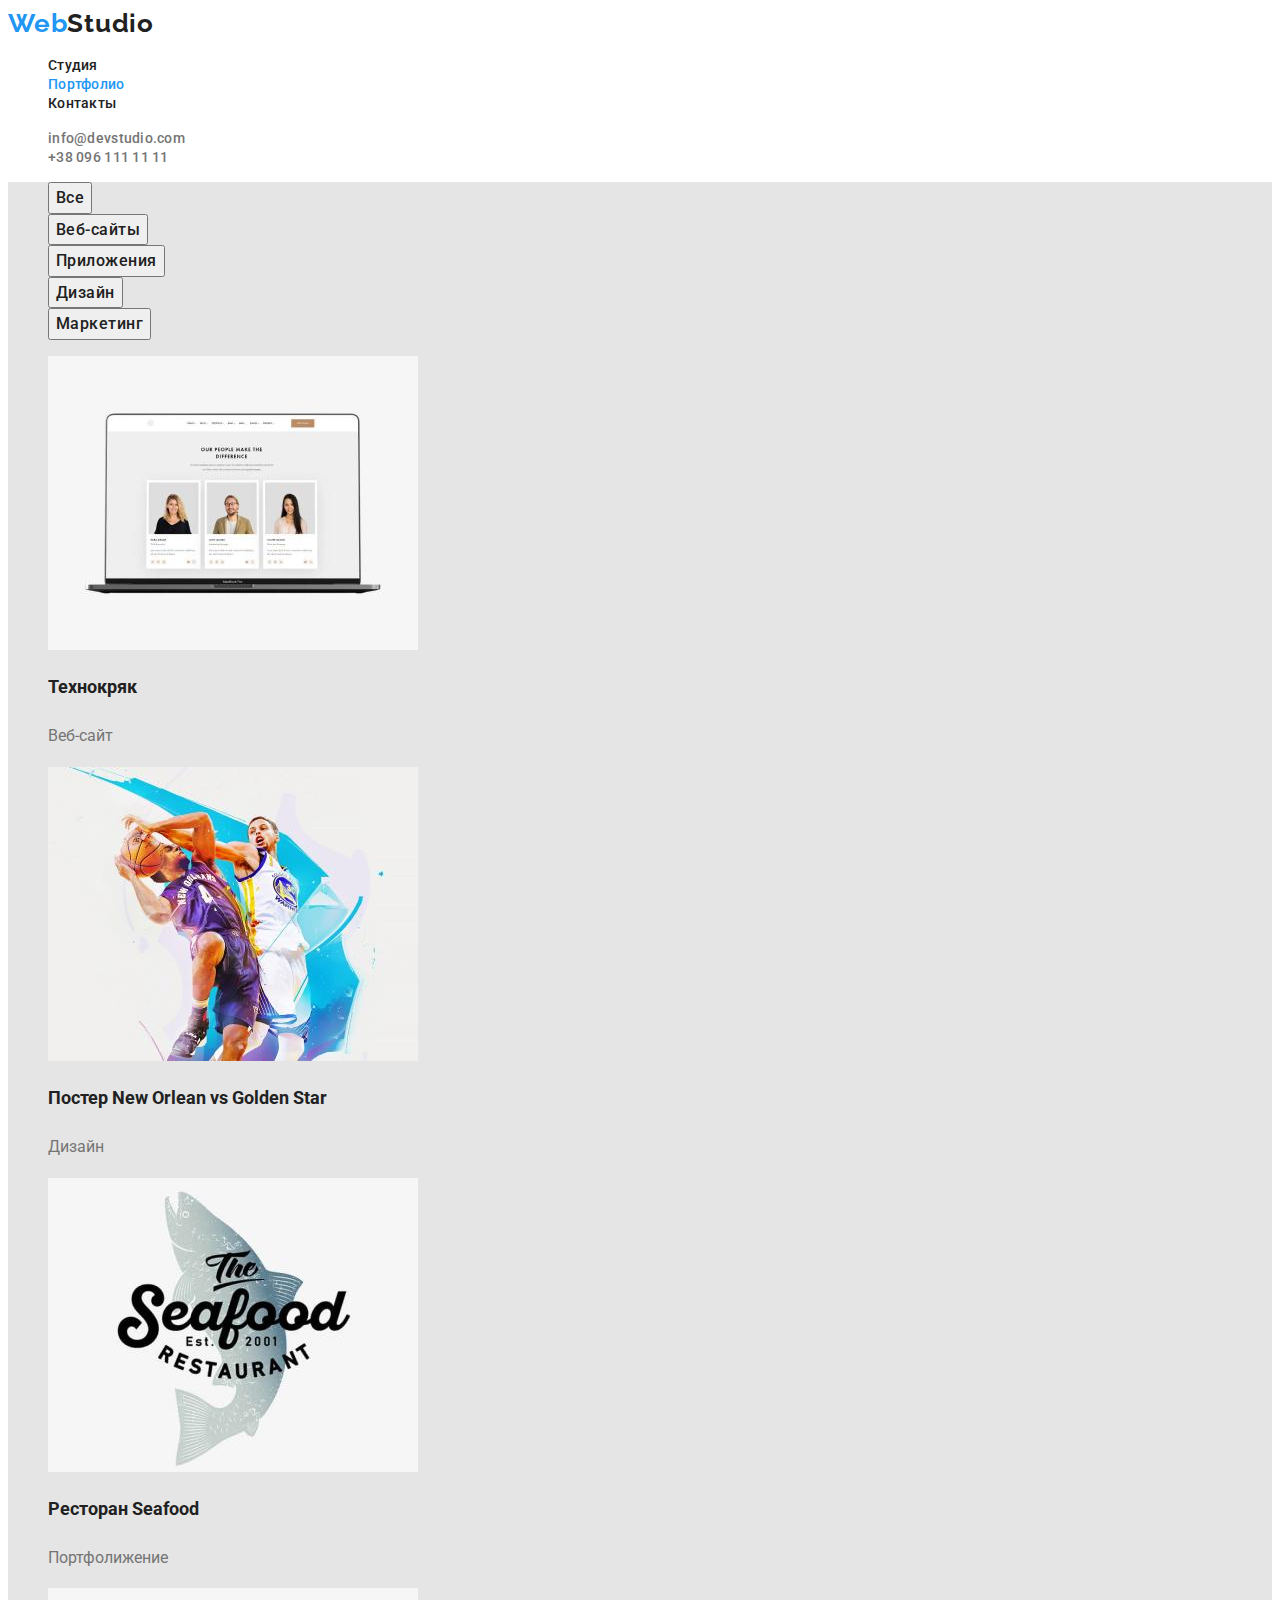
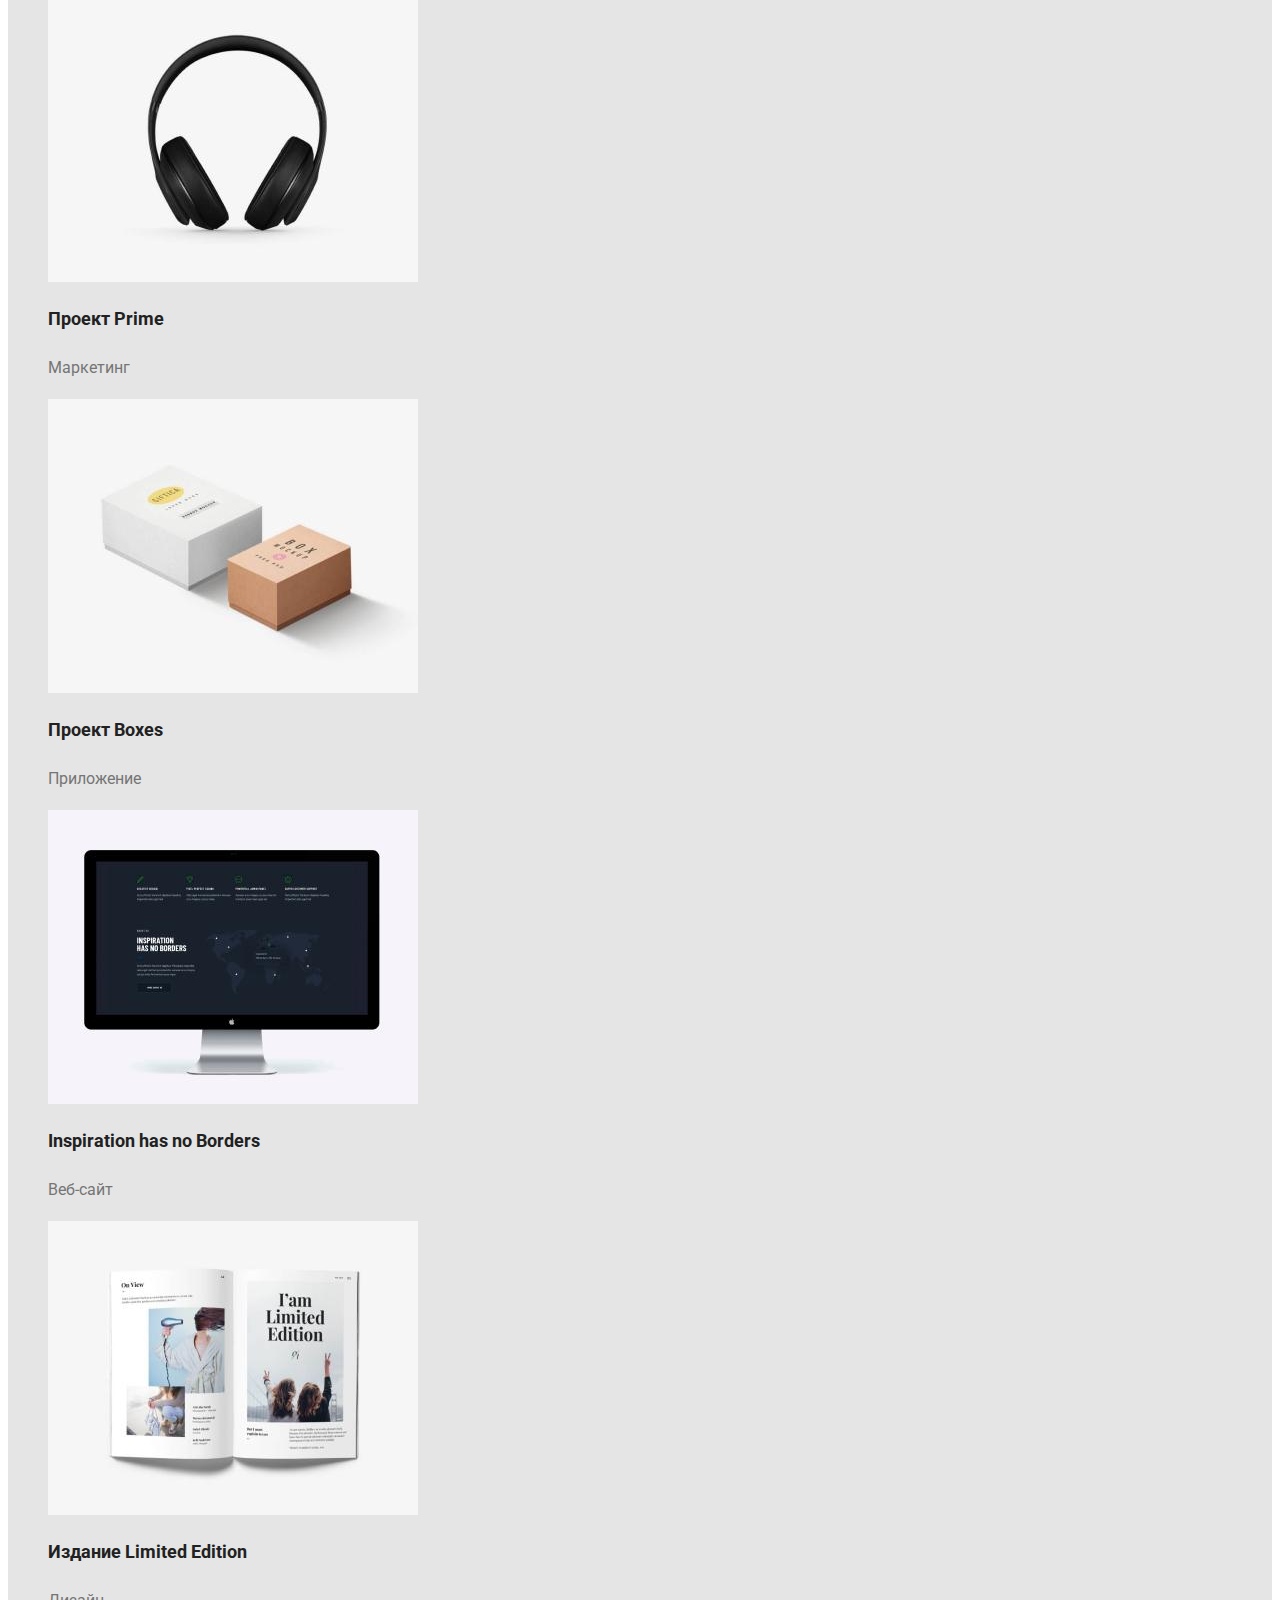
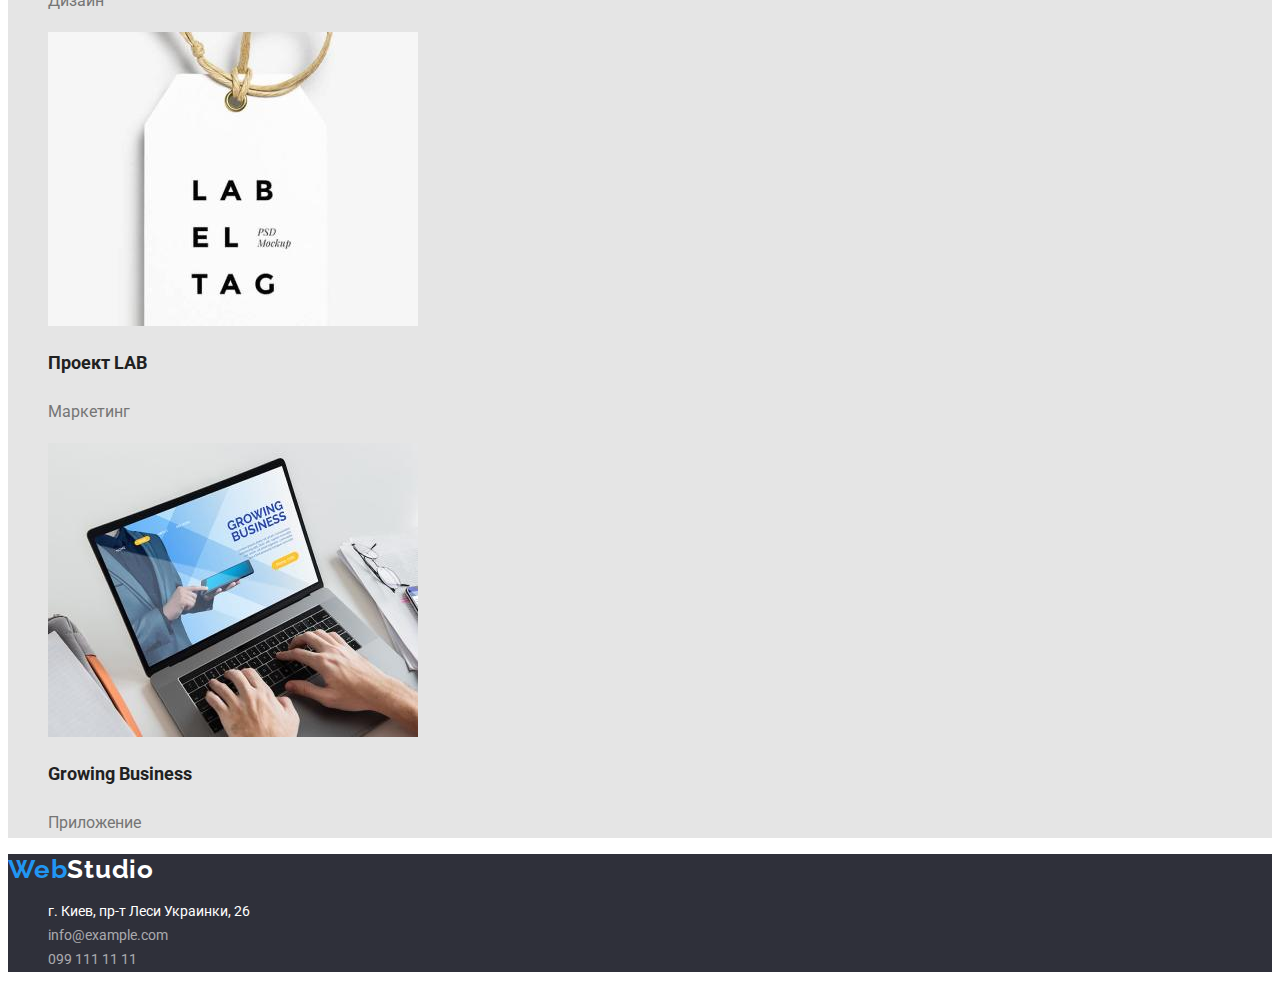
==== commit 6e066211: "css" ====
--- a/portfolio.html
+++ b/portfolio.html
@@ -20,7 +20,7 @@
             <nav>
                 <ul class="list">
                     <li><a class="header" href="./index.html">Студия</a></li>
-                    <li><a class="header" href="./portfolio.html">Портфолио</a></li>
+                    <li><a class="header active" href="./portfolio.html">Портфолио</a></li>
                     <li><a class="header" href="">Контакты</a></li>
                 </ul>
             </nav>
--- a/css/styles.css
+++ b/css/styles.css
@@ -47,6 +47,7 @@
 }
 
 /* все что с хувер эффектом*/
+
 .header{ color: inherit;
          font-weight: 500;
          font-size: 14px;
@@ -59,6 +60,11 @@
     color: var(--accent-color);
 }
 
+
+.header.active {
+    color: var(--accent-color);
+}
+
 .contact1 {
     color: var(--secondary-text-color);
 }
@@ -142,9 +148,14 @@
     text-decoration: none;
 }
 
+.footer:hover, .footer:focus { 
+    color: var(--accent-color);
+}
+
 .contact {
     color: rgba(255,255,255, 0.6);
 }
+
 /*все заголовки*/
 
 .heading1 {
